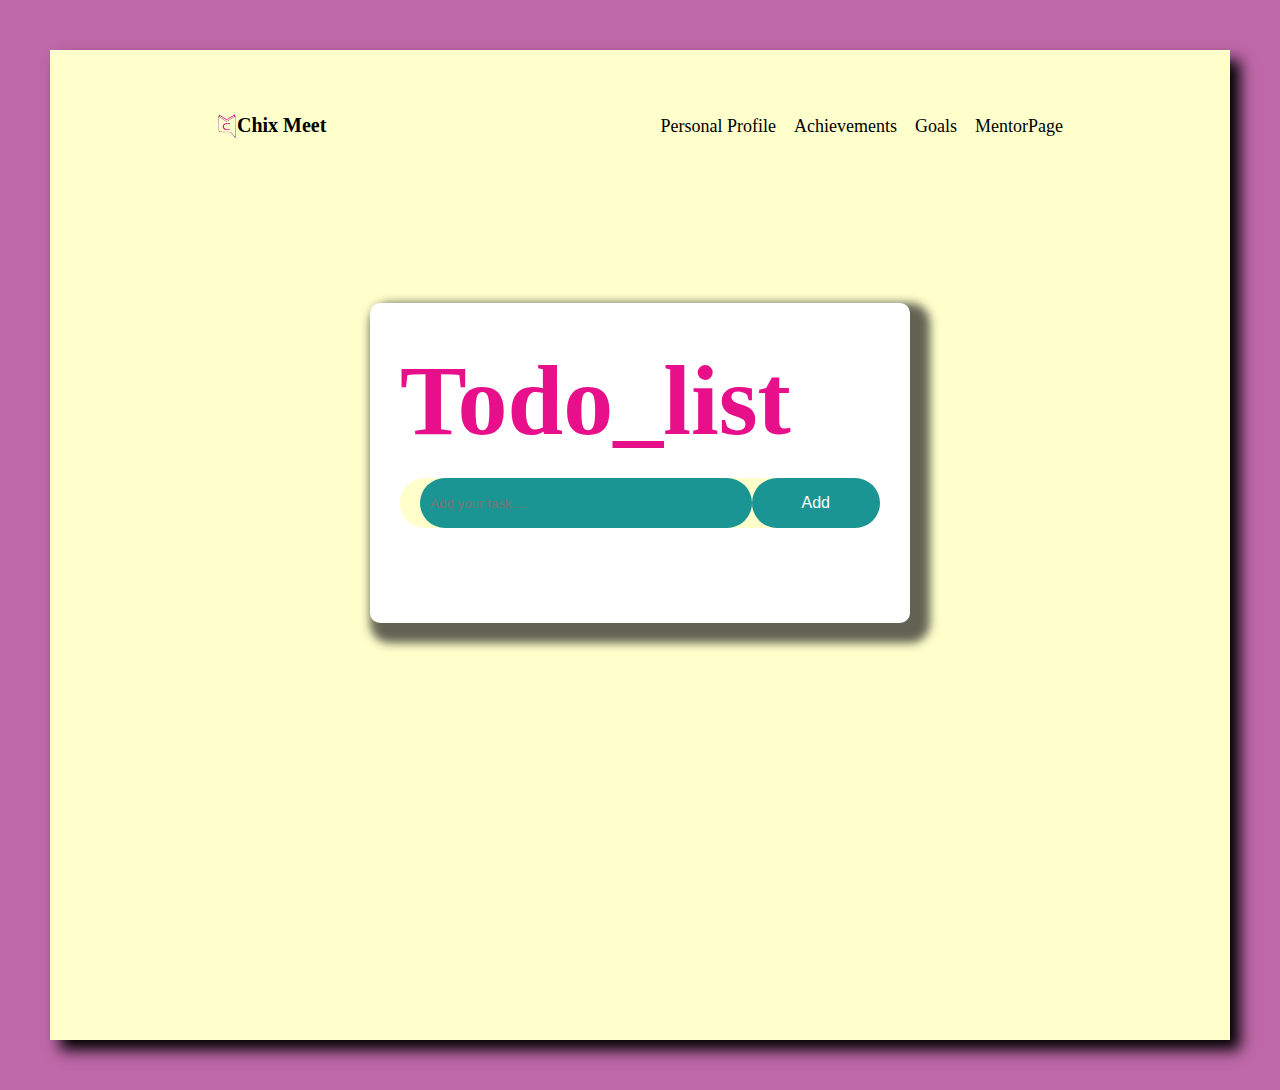
==== todo.html @ 80001b17 "add mentorship website code" ====
<!DOCTYPE html>
<html lang="en">
<head>
    <meta charset="UTF-8">
    <meta name="viewport" content="width=device-width, initial-scale=1.0">
    <title>TODO-list</title>
    <link rel="stylesheet" href="style.css">
    <link rel="stylesheet" href="style2.css">
    <link rel="stylesheet" href="mediaQueries.css">
</head>
<body>

    <div id="todo-page">
        <nav id="mentorpage-nav">
            <div class="logo"><img src="Images/Logo.png" alt="ChixMeet Logo" id="chixmeet-logo"><p id="logo-name" style="color: black;">Chix Meet</p></div>
            <ul class="nav-links">
                <a href="personal-profile.html">Personal Profile</a>
                <a href="achievements.html">Achievements</a>
                <a href="goals.html">Goals</a>
                <a href="mentorpage.html">MentorPage</a>
                
    
            </ul>
    
        </nav>
    
        <nav id="hamburger-nav">
            <div class="logo"><img src="Images/Logo.png" alt="ChixMeet Logo" id="chixmeet-logo"><p id="logo-name" style="color: black;">Chix Meet</p></div>
            <div class="hamburger-menu">
                <div class="hamburger-icon" onclick="toggleMenu()">
                <span></span>
                <span></span>
                <span></span>
            </div>
    
            <div class="menu-links">
                <li><a href="personal-profile.html" onclick="toggleMenu()">PersonalProfile</a></li>
                <li><a href="achievements.html" onclick="toggleMenu()">Achievements</a></li>
                <li><a href="goals.html" onclick="toggleMenu()">Goals</a></li>
                <li><a href="mentorpage.html" onclick="toggleMenu()">Mentorpage</a></li>
            </div>
            </div>
    
        </nav>
        
    
        
            <div class="todo_list">
                <h2>Todo_list </h2>
                <div class="todo_list_add_row">
                    <input type="text" id="todo_input_field" placeholder="Add your task....">
                    <button onclick="addTask()">Add</button>
                </div>
    
                <ul id="task_container">
                    <!-- <li class="checked">Task1</li>
                    <li>Task2</li>
                    <li>Task3</li> -->
                </ul> 
               
    
            </div>

    </div>

   

    
    <script src="script.js"></script>
    
</body>
</html>
---- style.css ----
*{
    margin: 0;
    padding: 0;
    box-sizing: border-box;
}

.todo_list{
    width: 100%;
    max-width:540px;
    background: white;
    margin: 100px auto 20px;
    padding: 40px 30px 70px;
    border-radius: 10px;
    box-shadow:10px 10px 10px 10px  rgba(33,33,33,.7) ;


}
.todo_list h2{
    color: rgb(232,16,138);
    display: flex;
    align-items: center;
    margin-bottom: 20px;
}
.todo_list img{
    width: 30px;
    margin-left: 5px;
}
.todo_list_add_row{
    display: flex;
    align-items: center;
    justify-content: space-between;
    background: #ffc;
    border-radius: 30px;
    padding-left: 20px;
    margin-bottom: 25px;
}
.todo_list_add_row input{
    flex:1;
    border: none;
    outline: none;
    background: rgb(27,149,147);
    border-radius: 30px;
    height: 50px;
    color: #fff;
    padding: 10px;
    font-weight: 14px;
}
.todo_list_add_row button{
    border: none;
    outline:none;
    padding:16px 50px;
    background: rgb(27,149,147);
    color:#fff;
    font-size: 16px;
    border-radius: 40px;
    cursor: pointer;

}
ul li{
    list-style: none;
    font-size: 17px;
    padding:12px 8px 12px 50px;
    user-select: none;
    cursor: pointer;
    position: relative;
}
ul li::before{
    content: '';
    position: absolute;
    height: 28px;
    width: 28px;
    background-image: url(Images/unchecked.png);
    background-size: cover;
    background-position: center;
    top: 12px;
    left: 8px;
}
ul li.checked{
    color: grey;
    text-decoration: line-through;
}
ul li.checked::before{
    background-image: url(Images/checked.png);
}
ul li span{
    position: absolute;
    right: 0;
    top: 5px;
    width: 40px;
    height: 40px;
    font-size: 25px;
    color:gray;
    line-height: 40px;
    text-align: centre;
    
}
#todo-page{
    display: block;
    margin: 50px;
    box-shadow: 10px 10px 14px ;
    background-color: #ffc;
    height:110vh;

}


/* 
:root{
    --primary: #EA40A4;
    --classroom:#3A82EE;
    --personal:var(--primary);
    --light:#EEE;
    --dark:#313154;
    --danger:#ff5b57;
    --grey: #888;

    --shadow:0 1px 3px rgb(0,0,0,0.1);

    --classroom-glow:0px 0px 4px rgba(58, 130, 238, 0.75);
    --personal-glow:0px 0px 4px rgba(234, 64, 164, 0.75);
}

*{
    margin: 0;
    padding: 0;
    box-sizing: border-box;
    font-family: 'montserrat',sans-serif;
}

input:not([type='radio']):not([type='checkbox']),button{
    appearance: none;
    border: none;
    outline:none;
    background:none;
    cursor:initial;
}

body{
    background: var(--light);
    color: var(--dark);
}

section {
    margin-top: 2rem;
    margin-bottom:2rem;
    padding-left: 1.5rem;
    padding-right: 1.5rem;
    
}

h3{
    color: var(--dark);
    font-size: 1rem;
    font-weight:400;
    margin-bottom: 0.5rem;
}

h4{
    color: var(--grey);
    font-size: 14px;
    font-weight:700;
    margin-bottom:0.5rem;
}

.greeting .title{
    display: flex;
}

.greeting .title input{
    margin-left:0.5rem;
    flex:1 1 0%;
    min-width: 0;
}

.greeting .title,
.greeting .title input{
    color: var(--dark);
    font-size:1.5rem;
    font-weight:700;
}

.create_todo input[type='text']{
    display:block;
    width:100%;
    font-size: 1.125rem;
    padding: 1rem 1.5rem;
    color: var(--dark);
    background-color: #fff;
    border-radius: 0.5rem;
    box-shadow: var(--shadow);
    margin-bottom: 1.5rem;
}

.create_todo .options{
    display: grid;
    grid-template-columns: repeat(2, 1fr);
    grid-gap: 1rem;
    margin-bottom: 1.5rem;

}
.create_todo .options label{
    display:flex;
    flex-direction: column;
    align-items:center;
    justify-content: center;
    padding: 1.5rem;
    background-color: #fff;
    border-radius: 0.5rem;
    box-shadow: var(--shadow);
    cursor: pointer;
}

input[type='radio'],
input[type='checkbox']{
    display: none;
}

.bubble{
    display: flex;
    align-items:center;
    justify-content: center;
    width: 20px;
    height: 20px;
    border-radius: 999px;
    border: 2px solid var(--classroom);
    box-shadow: var(--classroom-glow);
}

.bubble.personal{
    border-color: var(--personal);
    box-shadow: var(--personal-glow);
}

.bubble::after{
    content:'';
    display:block;
    opacity:0;
    width:opx;
    height:0px;
    background-color: var(--classroom);
    box-shadow: var(--classroom-glow);
    border-radius:50%;
    transition:0.2s ease-in-out;

}

.bubble.personal::after{
    background-color: var(--personal);
    box-shadow:var(--personal-glow)
}

input:checked ~ .bubble::after{
    width:10px;
    height:10px;
    opacity:1;
}

.create-todo .options label div{
    color:var(--dark);
    font-size:1.125rem;
    margin-top: 1rem;
}

.create_todo input[type='submit']{
    display:block;
    width:100%;
    font-size:1.125rem;
    padding:1rem 1.5rem;
    color:#fff;
    background-color: var(--primary);
    border-radius: 0.5rem;
    box-shadow: var(--personal-glow);
    cursor: pointer;
    transition: 0.2s ease-in-out;
}

.create_todo input[type='submit']:hover{
    opacity:0.75;
}

.todo_list .todo_item{
    display:flex;
    align-items: center;
    background-color: #fff;
    padding: 1rem;
    border-radius: 0.5rem;
    box-shadow: var(--shadow);
    margin-bottom: 1rem;
}

.todo_item label{
    display: block;
    margin-right: 1rem;
    cursor: pointer;
}

.todo_item .todo_content{
    flex:1 1 0%;
}

.todo_item .todo_content input{
    color: var(--dark);
    font-size: 1.125rem;
}

.todo_item .actions{
    display:flex;
    align-items: center;
}

.todo_item .actions button{
    display:block;
    padding:0.5rem;
    border-radius: 0.25rem;
    color: white;
    cursor: pointer;
    transition: o.2s ease-in-out;
}

.todo_item .actions button:hover{
    opacity:0.75;
}

.todo_item .actions .edit{
    margin-right: 0.5rem;
    background-color: var(--primary);
}

.todo_item .actions .delete{
    background-color: var(--danger);
}

.todo_item.done .todo_content input{
    text-decoration: line-through;
    color:var(--grey);
} */

body{
    margin: 50px;
    font-family: Georgia, 'Times New Roman', Times, serif;
    background: rgb(191,104,169)    
}
#landing-page{
    display: block;
    margin: 50px;
    padding: 20px;
    box-shadow: 10px 10px 14px ;
    background-color: #ffc;
    height:120vh;
    flex-wrap: wrap;
}
h2{
    font-weight: bold;
    font-size: 100px;
    color: rgb(232,16,138);
}
p{
    font-size:30px;
    font-weight: normal;
    font-family: 'Times New Roman', Times, serif;
}
#chixmeet{
    color: rgb(232,16,138);
}

.greeting-container{
    color: #000;
    margin: 50px;
    background: #fff;
    text-align: center;
    display: block;
    height: 250px;
    width: 90%;
    padding: 20px;
    box-shadow: 10px 10px 14px rgba(33,33,33,.7);

}

.description-container{
    color: #000;
    margin: 50px;
    background: #fff;
    display:block;
    height: 350px;
    width: 90%;
    padding: 20px;
    box-shadow: 10px 10px 14px rgba(33,33,33,.7);

}
#description-heading{
    font-size:50px;
}

#landing-page-signUp-button{
    width: 500px;
    height: 50px;
    border: none;
    border-radius: 30px;
    background-color: rgb(232,16,138);
    margin-left: 250px;
}
#hello-greeting{
    font-size: 50px;
}
h4{
    font-size:30px;
    margin-left:380px;
    margin-top: 50px;
    color:black;
}
#landing-page{
    display: block;
    margin: 50px;
    box-shadow: 10px 10px 14px ;
    background-color: #ffc;
    height:180vh;
}

h4 a{
    text-decoration: none;
    color: rgb(232,16,138);
}





#signUp-form{
    border-radius: 30px;
    box-shadow: 10px 10px 14px rgba(33,33,33,.7);
    background: #fff;
    padding: 50px;
    width:500px;
    margin: 0% auto;
    }
#login-form{
    border-radius: 30px;
    box-shadow: 10px 10px 14px rgba(33,33,33,.7);
    background: #fff;
    padding: 50px;
    width:500px;
    margin: 0% auto;

}
#signUpform-h6 ,#signUpform-h1{
    text-align: center;
    color:rgb(232,16,138);
}

#signUpform-h6 a{
    text-decoration: none;
}

    #button{
       width:400px;
       color: white;
       background-color:rgb(232,16,138);
       height: 50px;
       border: none;
       border-radius: 30px;
       box-shadow:  10px 10px 14px rgba(33,33,33,.7);
       
    }
    #login-button{
        width:400px;
        color: white;
        background-color:rgb(232,16,138);
        height: 50px;
        border: none;
        border-radius: 30px;
        box-shadow:  10px 10px 14px rgba(33,33,33,.7);
    }

    #button a{
        text-decoration: none;
        color: white;
    }

    
    .signup-input{
        padding:5px;
        width:400px;
        height: 30px;
        border: none;
        font-size: 10px;
        box-shadow:10px 10px 14px rgba(33,33,33,.7);
        
    }
    .login-input{
        padding:5px;
        width:400px;
        height: 30px;
        border: none;
        font-size: 10px;
        box-shadow:10px 10px 14px rgba(33,33,33,.7);
    }

    .bottom{
        margin-right: 80px auto;
        text-align: center;
        font-size: 10px;
        max-width: 600px;
        position: relative;
    }

    .bottom::before{
       content: "";
       display: block;
       width: 220px;
       background: black;
       position: absolute;
       left: 0;
       top: 50%;
    }

    .bottom::after{
        content: "";
        display: block;
        width: 220px;
        background: black;
        position: absolute;
        right: 0;
        top: 50%;
    }
     
     #icons{
        gap: 14px;
        justify-content: space-between;
     }

    

     @media only screen and (min-width: 620px) and (max-width: 768px) {
        #landing-page-signUp-button{
            margin-left: 80px;
        }

        h4{
            margin-left:180px;
            margin-top: 50px;
        }
        #landing-page{
            height: 120%;
        }
        #login-form{
            width: 700px;
           height: 50vh;
            margin-left: -2%;
           margin-top: 10%;
    
        }
        #login-button{
            width:600px;
            height: 50px;
            margin-left: -20px;
         }
         .login-input{
            width: 600px;
            height: 50px;
            margin: 10px;
            font-size: 20px;
            margin-left: -20px;
          }
     }


     @media only screen and (min-width: 412px) and (max-width: 414px) {
        #login-form{
            width: 400px;
             margin-left: -45px;
            margin-top: 50%;
     
         }
         #login-button{
             width:350px;
             height: 50px;
             margin-left: -20px;
          }
          .login-input{
             width: 350px;
             height: 50px;
             font-size: 20px;
             margin-left: -20px;
           }
           .todo_list h2{
            font-size: 50px;
        }
        .todo_list_add_row input{
            width: 3px;
            margin-left: -50px;
        }
        .todo_list_add_row button{
            width: 100px;
        }
     }

    

     @media only screen and (min-width: 362px) and (max-width: 425px) {
        #landing-page{
            margin-left: 10%;
            width: 300px;
        }
        .greeting-container{
            height: 400px;
            width: 300px;
            margin-left: -20px;
        }
        .description-container{
            height: 750px;
            width: 300px;
            margin-left: -20px;
            
        }
        #landing-page-signUp-button{
            width: 200px;
            background-color: rgb(232,16,138);
            margin-left:50px;
        }
        #signUp-form{
            margin-top: 5%;
            margin-left: -13%;
            width: 400px;
            height: 700px;
        }

        h4{
            font-size:20px;
            margin-left:50px;
            margin-top: 50px;
        }
        .signup-input{
            width: 300px;
            height: 50px;
            margin: 10px;
        }
        #button{
            width:300px;
            height: 50px;
            
         }
       

     }
     @media only screen and (min-width: 320px) and (max-width: 375px) {
        #landing-page{
            margin: 10px;
            width:350px;
            height:1500px;
        }
         .greeting-container{
            height: 400px;
            width: 280px;
            margin-left: -1px;
        }
        .description-container{
            height: 750px;
            width: 280px;
            margin-left: -1px;
            
        }
        #landing-page-signUp-button{
            width: 250px;
            background-color: rgb(232,16,138);
            margin-left:20px;
        }
        h4{
            font-size:20px;
            margin-left:50px;
            margin-top: 50px;
        } 
        #login-form{
           width: 350px;
            margin-left: -45px;
           margin-top: 50%;
    
        }
        #login-button{
            width:300px;
            height: 50px;
            margin-left: -20px;
         }
         .login-input{
            width: 300px;
            height: 50px;
            font-size: 20px;
            margin-left: -20px;
          }
          .todo_list h2{
            font-size: 50px;
        }
        .todo_list_add_row input{
            width: 170px;
            margin-left: -50px;
        }
        .todo_list_add_row button{
            width: 100px;
        }
     }

     
     @media only screen and (min-width: 1200px) and (max-width: 1280px) {

        #landing-page-signUp-button{
          margin-left: 400px;
          
        }

        h4{
            font-size:30px;
            margin-left:520px;
        }

        #signUp-form{
            margin-top: 5%;
            width: 600px;
            height: 700px;
        }
        #login-form{
            width: 600px;
            height: 600px;

        }
        .signup-input{
            width: 500px;
            height: 50px;
            font-size: 20px;
            margin: 10px;
        }

        #button{
            width:520px;
            height: 50px;
            
         }

          #login-button{
            width:520px;
            height: 50px;
         }
         #signUpform-h6 {
            font-size: 12px;
      }

      .login-input{
        width: 500px;
        height: 50px;
        font-size: 20px;
        margin: 12px;
      }
      #login-button a{
        text-decoration: none;
        color: white;
      }

     }
     @media only screen and (min-width: 200px) and (max-width: 280px) {
        #landing-page{
            margin-left: 5px;
            width: 280px;
        }
      #hello-greeting{
        font-size: 40px;
      }
      .greeting-container{
        height: 200px;
        width: 280px;
        margin-left: -20px;
    }
    .description-container{
        height: 450px;
        width: 280px;
        margin-left: -20px;
        
    }
    #description-paragraph{
        font-size: 20px;
    }
    #landing-page-signUp-button{
        margin-left: 30px;
        width: 180px;
    }
    h4{
        font-size:20px;
        margin-left:30px;
        margin-top: 50px;
    }
    #signUp-form{
        margin-top: 5%;
        margin-left: -27%;
        width: 275px;
        height: 550px;
    }
    #button{
        width:200px;
        margin-left: -20px;
        
     }
     .signup-input{
        width: 180px;
        font-size: 20px;
        margin-left: 10px;
    }
    .login-input{
        width: 180px;
        height: 50px;
        font-size: 20px;
        margin: 12px;
      }
      #login-form{
        width: 280px;
        margin-left: -50px;
        height: 600px;

    }
    #login-button{
        width:200px;
        height: 50px;
     }
     #todo-page{
        margin-left: 15px;
        height:100vh;
        width:250px;
    }
    .todo_list_add_row input{
        width: 150px;
        margin-left: -50px;
    }
    .todo_list_add_row button{
        width: 100px;
    }
    .todo_list h2{
        font-size: 50px;
    }

     }
     @media only screen and (min-width: 820px) and (max-width: 912px) {
        #landing-page{
            margin-left: 3px;
            margin-top: -10px;
            width: 900px;
            height:950px;
        }
        #login-form{
           width: 900px;
           height: 50vh;
            margin-left: -5%;
           margin-top: 10%;
    
        }
        .login-input{
            width: 800px;
            height: 50px;
            font-size: 20px;
            margin: 12px;
          }
          #login-button{
            width:800px;
            height: 50px;
         }
     }
     @media only screen and (min-width: 450px) and (max-width: 540px) {
        .greeting-container{
            height: 200px;
            width: 400px;
            margin-left: 5px;
        }
        .description-container{
            height: 550px;
            width: 400px;
            margin-left: 5px;
            
        }
        #landing-page-signUp-button{
            margin-left: 10px;
            width: 400px;
        }
        h4{
            font-size:30px;
            margin-left:15%;
            margin-top: 50px;
        }
        #landing-page{
            
            width: 450px;
            height: 160vh;
        }
        #login-form{
           
            margin-left: -30px;
           margin-top: 30%;
    
        }
     }
     @media only screen and (min-width: 390px) and (max-width: 393px){
        .login-input{
            width: 300px;
            height: 50px;
            font-size: 20px;
            margin: 12px;
          }
          #login-form{
            width: 390px;
            margin-left: -50px;
            height: 600px;
    
        }
        #login-button{
            width:300px;
            height: 50px;
         }
         .todo_list_add_row input{
            width: 150px;
            margin-left: -50px;
        }
        .todo_list_add_row button{
            width: 100px;
        }
        .todo_list h2{
            font-size: 50px;
        }
     }

/*Achievement*/
---- style2.css ----
*{
    margin: 0;
    padding: 0;
}
html{
    scroll-behavior: smooth;
}
body{
    margin: 20px auto;
    font-family: Georgia, 'Times New Roman', Times, serif;
    background: rgb(191,104,169)
    
}
#mentorship-page-container{
    display: block;
    margin: 50px;
    box-shadow: 10px 10px 14px ;
    background-color: #ffc;
    height:110vh;
}
p{
    color:rgb(85,85,85)
}

a, .btn{
    transition: all 300ms ease
}

/* header{
    background-color: #ffc;
    width: 90%;
    margin: 0 50px;
}  */
#logo-name{
    font-size: 20px;
    color: #fff;
    font-weight: bolder;

}
nav, .nav-links{
    display: flex;

}
nav{
    justify-content: space-around;
    align-items: center;
    height:17vh;
}
.nav-links {
    gap:18px;
    list-style: none;
    font-size: 18px;
    
}
a{
    color:black;
    text-decoration: none;
    text-decoration-color: white;
}

a:hover{
    color: purple;
    text-decoration: underline;
    text-underline-offset: 10px;
    text-decoration-color: rgb(232,16,138);

}
.logo{
    font-size: 20px;
    font-weight: bolder;
    display: flex;
}
#chixmeet-logo{
    height: 25px;
}
.logo:hover{
    cursor: default;
}

#hamburger-nav{
    display: none;
}
.hamburger-menu{
    position: relative;
    display: inline-block;
}
.hamburger-icon{
    display: flex;
    flex-direction: column;
    justify-content: space-between;
    height: 24px;
    width:30px;
    cursor: pointer;
}

.hamburger-icon span{
    width: 100%;
    height: 2px;
    background-color: black;
    transition: all 0.3 ease-in-out;
}

.menu-links{
    position:absolute;
    top:100%;
    right: 0%;
    background-color: white;
    width: fit-content;
    max-height: 0;
    overflow: hidden;
    transition: all 0.3 ease-in-out;

}

.menu-links a{
    display: block;
    padding: 10px;
    text-align: center;
    font-size: 20px;
    color: rgb(232,16,138);
    text-decoration: none;
    
}

.menu-links li{
    list-style: none;
}
.menu-links.open{
    max-height: 300px;
}
.hamburger-icon.open span:first-child{
    transform:rotate(45deg) translate(10px, 5px);
}
.hamburger-icon.open span:nth-child(2){
    opacity: 0;
}
.hamburger-icon.open span:last-child{
    transform:rotate(-45deg) translate(10px, -5px);
}
.hamburger-icon span:first-child{
    transform: none;
}
.hamburger-icon span:first-child{
   opacity: 1;
}
.hamburger-icon span:first-child{
    transform: none;
}

section{
    padding-top: 4vh;
    height: 96vh;
    margin: 0 100px;
    box-sizing: border-box;
    min-height: fit-content;
}

.section-container{
display: flex;
}

#profile{
    display: flex;
    justify-content: center;
    gap: 30px;
    height: 80vh;
}

.section__pic-container{
    display: flex;
    height: 350px;
    width: 350px;
    margin-left:25%;
}
#mentor-details-container{
    display: flex;
    gap:20px;
    margin-left: 8%;
    margin-top: -30%;
    
    
}
.personal-details-container{
    height: 250px;
    background-color: white;
    box-shadow: 10px 10px 14px rgba(33,33,33,.7);
    width: 45%;
    margin-top: 5%;
    flex-wrap: wrap;
}
#personal-details-container,ul{
    list-style: none;
}
.line-title{
    font-size: 20px;
    font-weight: bolder;
}
#personal-details-heading{
    color:rgb(232,16,138);
    text-align: center;
}
.details-paragraph{
    font-size: 20px;
}



.title{
    font-size: 30px;
    text-align: centre;
}

.icon{
    cursor: pointer;
    height: 40px;
    margin-left: 40%;
}
.florenceimage{
    border-radius: 50%;
    height: 150px;
    width: 150px;
}
.btn-container{
    display: flex;
    justify-content: center;
    gap: 16px;
}
.btn{
    font-weight: 600;
    padding: 16px;
    width: 200px;
    border-radius: 32px;
}
.btn-color-1:hover{
    cursor: pointer;
}
.btn-color-1:hover{
    background: rgb(53,53,53);
    color: white;
}

@media only screen and (min-width: 620px) and (max-width: 768px) {
    .florenceimage{
        border-radius: 50%;
        height: 250px;
        width: 250px;
        margin-top: -10%;
        margin-left: -10%;
    }

    #mentor-details-container{
        flex-direction: column;
        margin-top: -70%;
        margin-right: 50px;
    }

    .personal-details-container{
        height: 250px;
        width: 100%;
     
    }
    .details-paragraph{
        font-size: 20px;
    }

    #personal-details-heading{
        font-size: 20px;
        font-weight: bold;
    }

    .line-title{
        font-size: 30px;
        font-weight: bolder;
    }


}

@media only screen and (min-width: 362px) and (max-width: 410px) {
    .florenceimage{
        border-radius: 50%;
        height: 200px;
        width: 200px;
        margin-top: -30%;
        margin-left: -10%;
    }
    #mentor-details-container{
        flex-direction: column;
        margin-top: -190%;
        margin-right: 50px;
        gap: 10px;
    }

    .personal-details-container{
        height: 300px;
        width: 110%;
     
    }

    #personal-details-heading{
        font-size: 20px;
        font-weight: bolder;
    }

    .line-title{
        font-size: 20px;
        font-weight: bolder;
    }

    .details-paragraph{
        font-size: 20px;
    }
}
@media only screen and (min-width: 411px) and (max-width: 500px) {
    .florenceimage{
        border-radius: 50%;
        height: 200px;
        width: 200px;
        margin-top: -30%;
        margin-left: -10%;
    }
    #mentor-details-container{
        flex-direction: column;
        margin-top: -160%;
        margin-right: 50px;
        gap: 10px;
    }

    .personal-details-container{
        height: 300px;
        width: 110%;
     
    }

    #personal-details-heading{
        font-size: 20px;
        font-weight: bolder;
    }

    .line-title{
        font-size: 20px;
        font-weight: bolder;
    }

    .details-paragraph{
        font-size: 20px;
    }
}

@media only screen and (min-width: 250px) and (max-width: 320px) {
    .florenceimage{
       
        margin-top: -40%;
        margin-left: -10%;
    }

    #mentor-details-container{
        flex-direction: column;
        margin-top: -250%;
        margin-right: 50px;
        gap: 10px;
    }
    .personal-details-container{
        height: 280px;
        width: 120%;
     
    }

    #personal-details-heading{
        font-size: 20px;
        font-weight: bolder;
    }

}
@media only screen and (min-width: 390px) and (max-width: 393px){
    #mentor-details-container{
        margin-top: -170%;
        margin-right: 50px;
        gap: 10px;
    }
    .personal-details-container{
        height: 280px;
        width: 120%;
     
    }
}
@media only screen and (min-width: 250px) and (max-width: 280px) {
    .florenceimage{
        height: 100px;
        width: 100px;
        margin-top: -30%;
        margin-left: -10%;
    }
    #mentor-details-container{
        flex-direction: column;
        margin-top: -220%;
        margin-right: 40px;
        gap: 10px;
    }
    #personal-details-heading{
        font-size: 15px;
        font-weight: bolder;
    }
    .line-title{
        font-size: 15px;
        font-weight: bolder;
    }
    .details-paragraph{
        font-size: 15px;
    }
    .personal-details-container{
        height: 220px;
        width: 120%;
     
    }
}
@media only screen and (min-width: 450px) and (max-width: 540px) {
    .florenceimage{
        height: 300px;
        width: 300px;
        margin-top: -20%;
        margin-left: -10%;
    }
    #mentor-details-container{
        flex-direction: column;
        margin-top: -60%;
        margin-right: 40px;
        gap: 10px;
    }
    #personal-details-heading{
        font-size: 20px;
        font-weight: bolder;
    }
    .personal-details-container{
        height: 220px;
        width: 100%;
     
    }
    #mentorship-page-container{
        height: 130vh;
    }
}
@media only screen and (min-width: 820px) and (max-width: 912px) {
    .florenceimage{
        height: 300px;
        width: 300px;
        margin-top: -20%;
        margin-left: -10%;
    }
    #mentor-details-container{
        margin-top: -100%;
        margin-right: 40px;
        gap: 30px;
    }
    #mentorship-page-container{
        height: 60vh;
    }
}
@media only screen and (min-width: 360px) and (max-width: 375px) {
    #mentor-details-container{
        margin-top: -120%;
        margin-right: 40px;
        gap: 30px;
    }
    #mentorship-page-container{
        height: 150vh;
    }
}
---- mediaQueries.css ----
@media screen and (max-width: 1000px) {
    #mentorpage-nav {
       display: none;
    }
   #hamburger-nav{
       display:flex;
   }
}
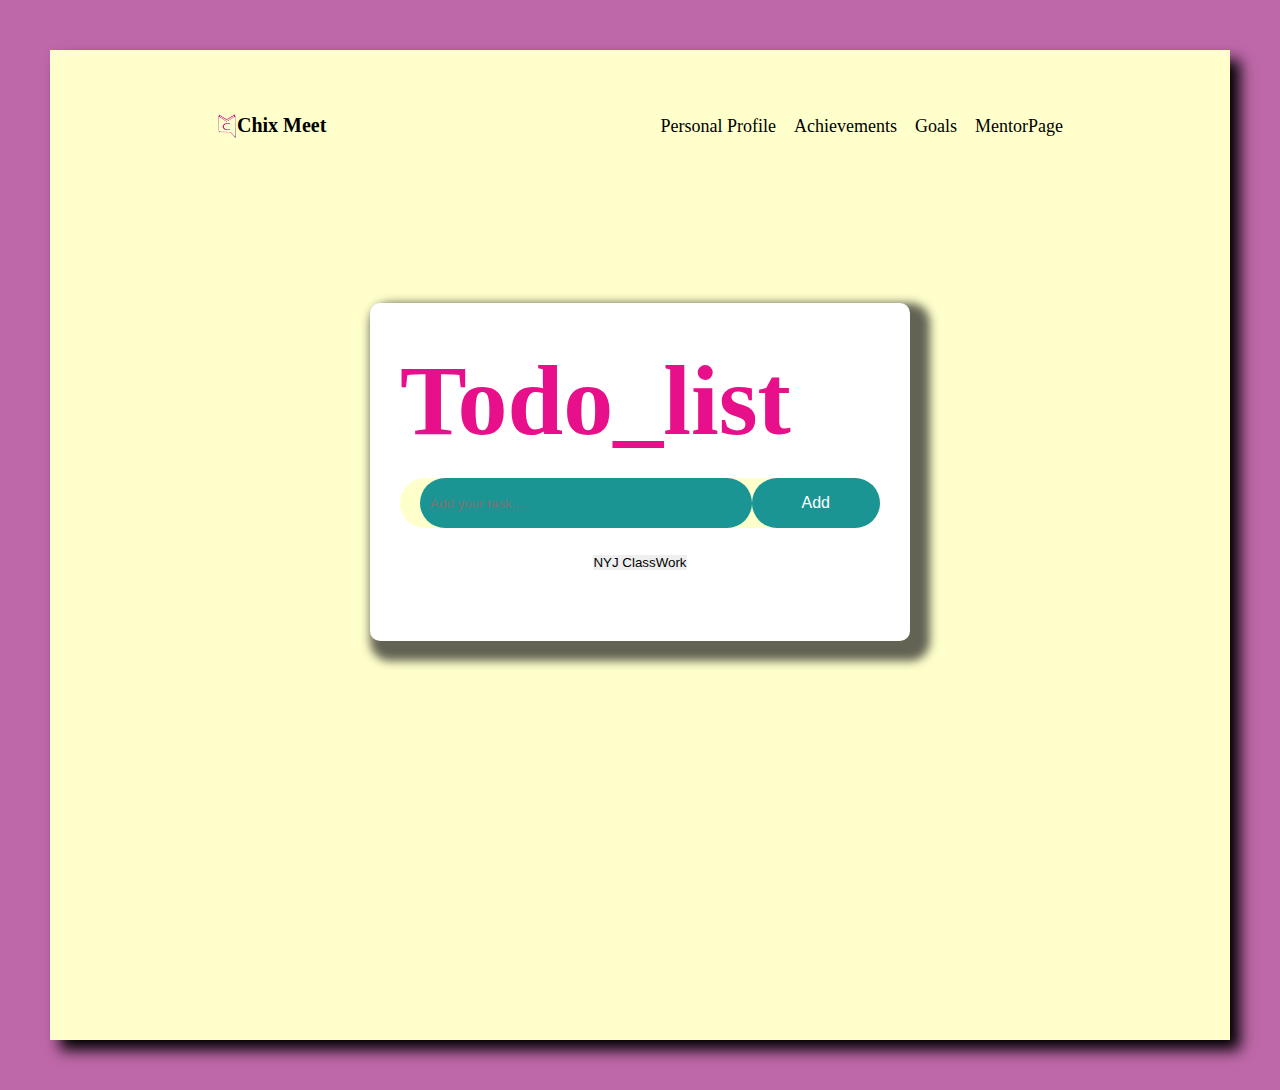
==== commit ea7110c1: "added mentorship project" ====
--- a/todo.html
+++ b/todo.html
@@ -57,6 +57,10 @@
                     <li>Task2</li>
                     <li>Task3</li> -->
                 </ul> 
+
+                <div class="find_nyj">
+                    <button id="nyj_button"><a href="nyj.html">NYJ ClassWork</a></button>
+                </div>
                
     
             </div>
--- a/style.css
+++ b/style.css
@@ -526,6 +526,13 @@
      #icons{
         gap: 14px;
         justify-content: space-between;
+     }
+     #nyj_button{
+        border: none;
+        text-align: center;
+     }
+     .find_nyj{
+        text-align: center;
      }
 
     
